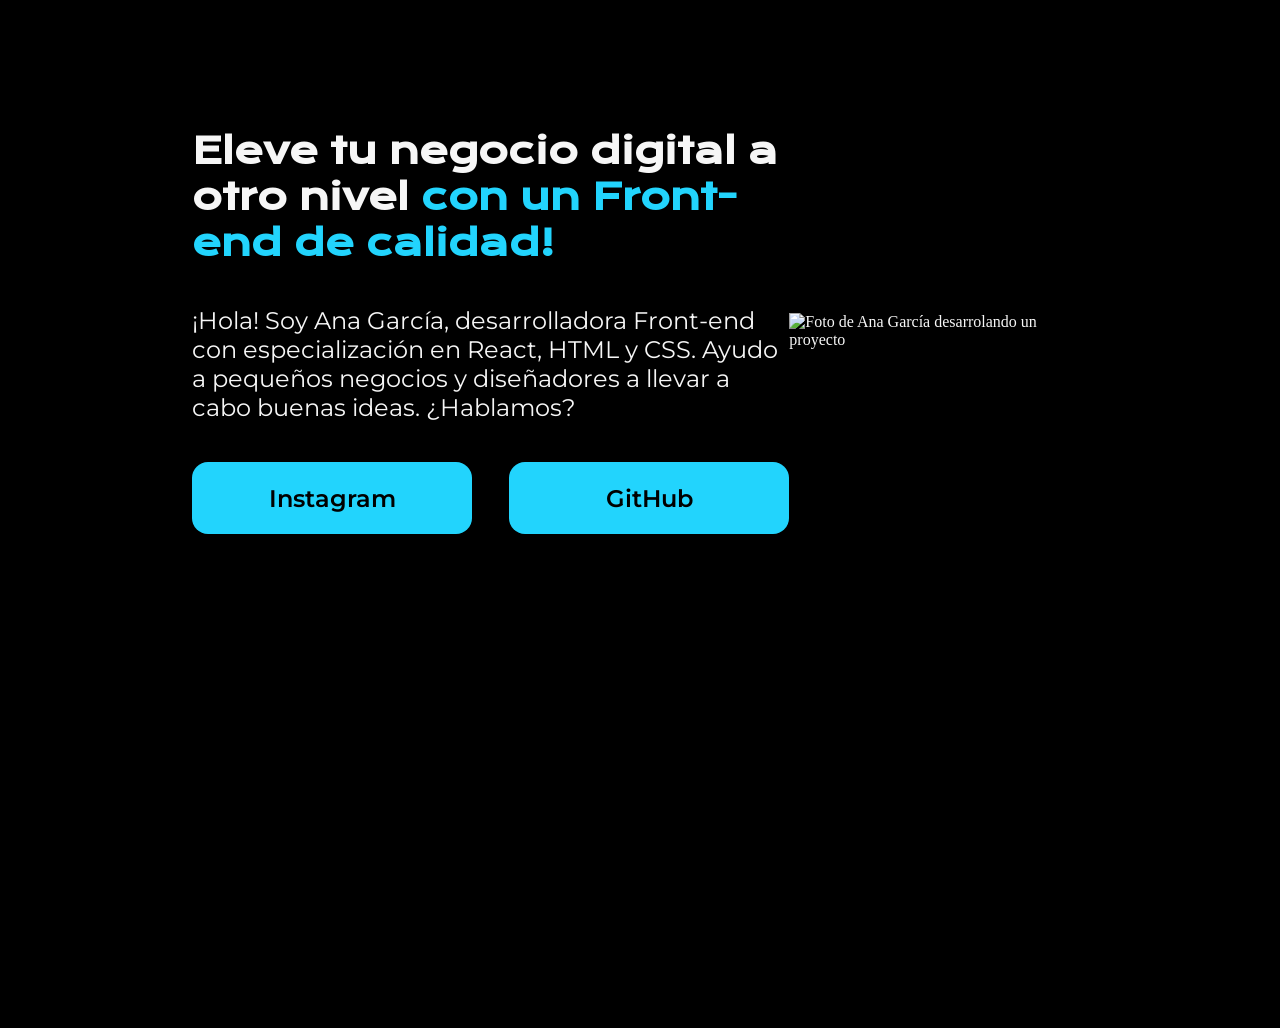
==== index.html @ e9a24e88 "ALURA07 - Initial commit from OG repository" ====
<!DOCTYPE html>
<html lang="es-mx">
<head>
    <meta charset="UTF-8"> 
    <meta http-equiv="X-UA-Compatible" content="IE=edge">
    <meta name="viewport" content="width=device-width, initial-scale=1.0">
    <title>Portafolio</title>
    <link rel="stylesheet" href="style.css">

</head>
<body>
    <header></header>
    <main class="presentacion">
        <section class="presentacion__contenido">
            <h1 class="presentacion__contenido__titulo">
                Eleve tu negocio digital a otro nivel 
                <strong class="titulo-destaque">con un Front-end de calidad!
                </strong></h1>
                <p class="presentacion__contenido__texto">¡Hola! Soy Ana García, desarrolladora Front-end con
                    especialización en React, HTML y CSS. Ayudo a pequeños
                    negocios y diseñadores a llevar a cabo buenas ideas.
                    ¿Hablamos?

                </p>
                <div class="presentacion__enlaces">
                    <a class="presentacion__enlaces__link" href="https://instagram.com/">Instagram</a>
                    <a class="presentacion__enlaces__link" href="https://github.com/">GitHub</a>
                </div>
               
        </section>
            <img src="Imagem.png" alt="Foto de Ana García desarrolando un proyecto">
    </main>
    <footer></footer>
</body>
</html>
---- style.css ----
@import url('https://fonts.googleapis.com/css2?family=Krona+One&family=Montserrat:wght@400;600&display=swap');


* {
    padding: 0;
    margin:0;
}

body{
    height: 100vh;
    box-sizing: border-box;
    background-color: #000000;
    color: #F6F6F6;
}


.titulo-destaque {
    color: #22D4FD; ;
}

.presentacion {
    margin: 10% 15%;
    display: flex;
    align-items: center;
    justify-content: space-between;
}

.presentacion__contenido{
    width: 615px;
    display: flex;
    flex-direction: column;
    gap: 40px;
}

.presentacion__contenido__titulo{
    font-size: 36px;
    font-family: 'Krona One', sans-serif;
}

.presentacion__contenido__texto{
    font-size: 24px;
    font-family: 'Montserrat', sans-serif;
}

.presentacion__enlaces{
    display: flex;
    justify-content: space-between;
}

.presentacion__enlaces__link{
    background-color: #22D4FD;
    width: 280px;
    text-align: center;
    border-radius: 16px;
    font-size: 24px;
    font-weight: 600;
    padding: 21.5px 0;
    text-decoration: none;
    color: #000000;
    font-family: 'Montserrat', sans-serif;
}
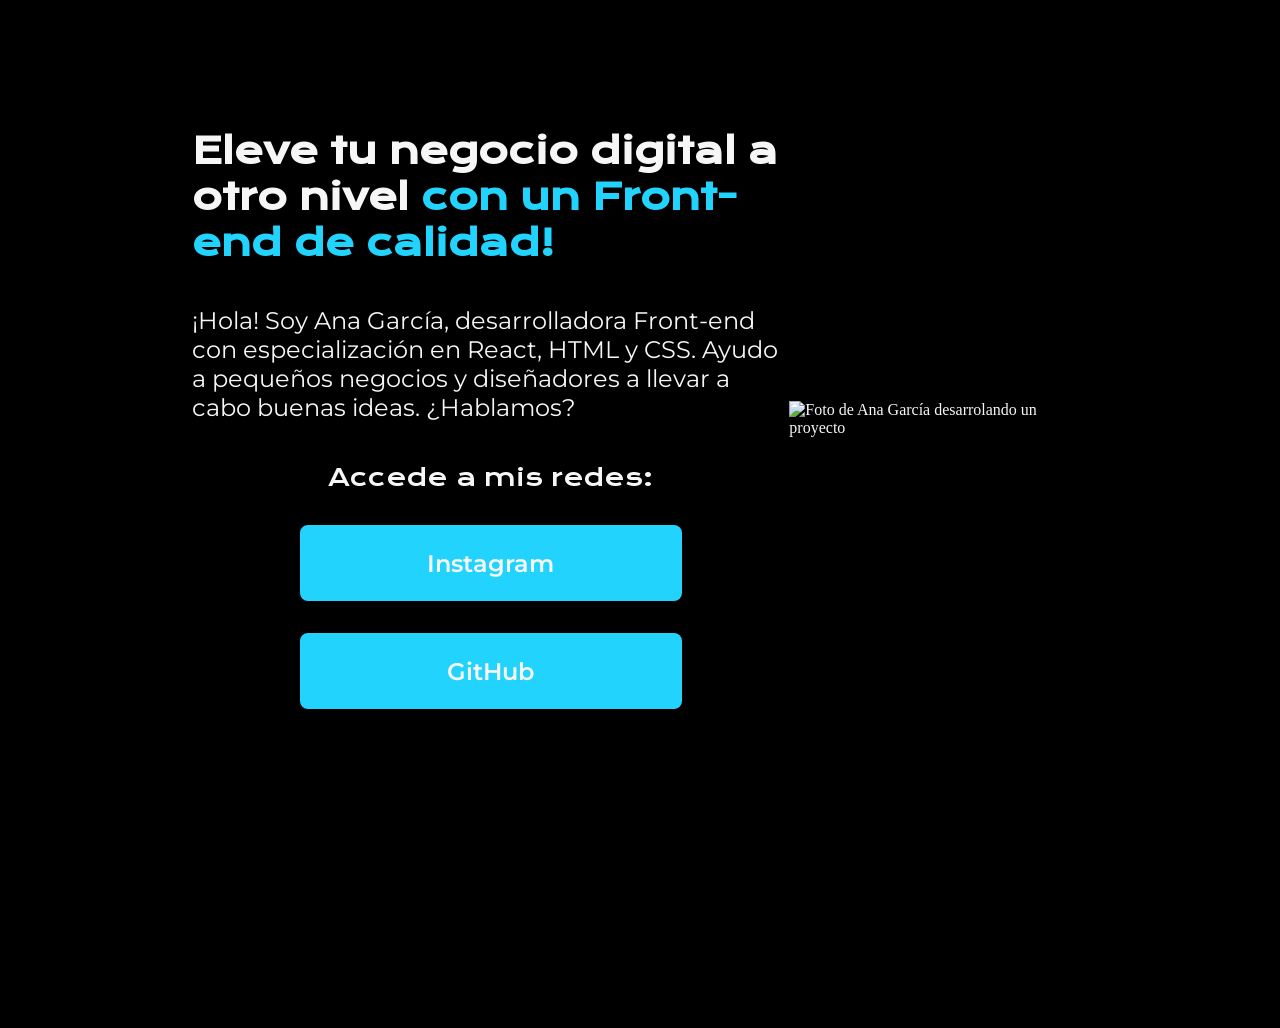
==== commit 5d9237e9: "ALURA 07 - Basic sytle added to social buttons" ====
--- a/index.html
+++ b/index.html
@@ -23,6 +23,7 @@
 
                 </p>
                 <div class="presentacion__enlaces">
+                    <h2 class="presentacion__enlaces__subtitulo">Accede a mis redes:</h2>
                     <a class="presentacion__enlaces__link" href="https://instagram.com/">Instagram</a>
                     <a class="presentacion__enlaces__link" href="https://github.com/">GitHub</a>
                 </div>
--- a/style.css
+++ b/style.css
@@ -42,20 +42,33 @@
     font-family: 'Montserrat', sans-serif;
 }
 
-.presentacion__enlaces{
+.presentacion__enlaces
+{
     display: flex;
     justify-content: space-between;
+    flex-direction: column;
+    align-items: center;
+    gap: 32px;
 }
 
-.presentacion__enlaces__link{
+.presentacion__enlaces__subtitulo
+{
+    font-family: 'Krona One', sans-serif;
+    font-size: 24px;
+    font-weight: 400;
+}
+
+.presentacion__enlaces__link
+{
     background-color: #22D4FD;
-    width: 280px;
+    width: 378px;
     text-align: center;
-    border-radius: 16px;
+    border-radius: 8px;
     font-size: 24px;
     font-weight: 600;
     padding: 21.5px 0;
     text-decoration: none;
-    color: #000000;
+    color: #F6F6F6;
     font-family: 'Montserrat', sans-serif;
+    border: 2px solid #22D4FD;
 }
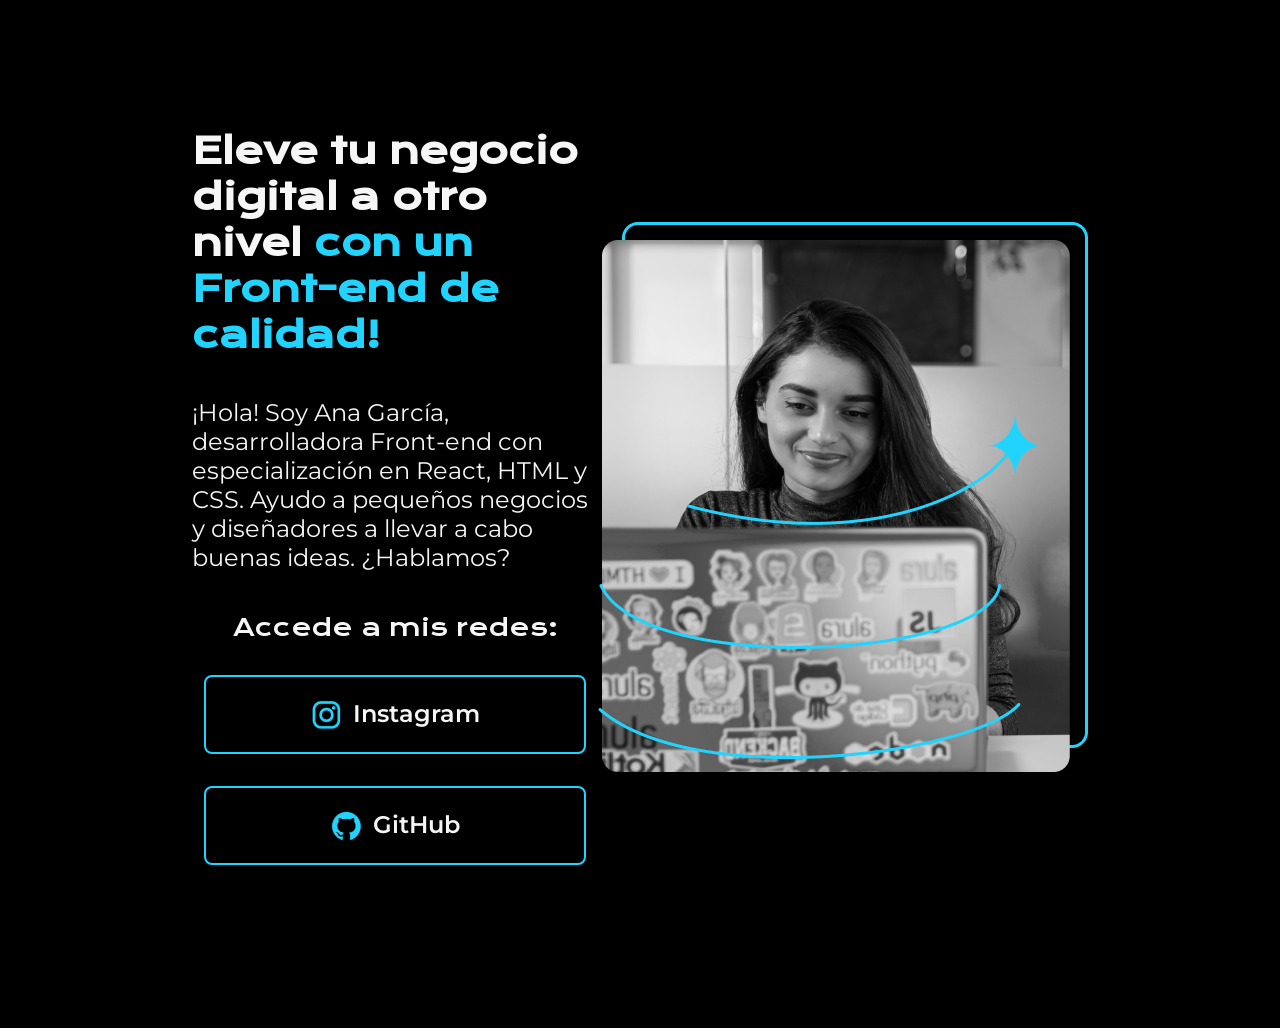
==== commit b8f429c3: "ALURA-07 Images added and hover added to buttons" ====
--- a/index.html
+++ b/index.html
@@ -24,12 +24,16 @@
                 </p>
                 <div class="presentacion__enlaces">
                     <h2 class="presentacion__enlaces__subtitulo">Accede a mis redes:</h2>
-                    <a class="presentacion__enlaces__link" href="https://instagram.com/">Instagram</a>
-                    <a class="presentacion__enlaces__link" href="https://github.com/">GitHub</a>
+                    <a class="presentacion__enlaces__link" href="https://instagram.com/">
+                        <img src="./images/instagram.png">
+                        Instagram</a>
+                    <a class="presentacion__enlaces__link" href="https://github.com/">
+                        <img src="./images/github.png">
+                        GitHub</a>
                 </div>
                
         </section>
-            <img src="Imagem.png" alt="Foto de Ana García desarrolando un proyecto">
+            <img src="./images/Imagem.png" alt="Foto de Ana García desarrolando un proyecto">
     </main>
     <footer></footer>
 </body>
--- a/style.css
+++ b/style.css
@@ -60,7 +60,7 @@
 
 .presentacion__enlaces__link
 {
-    background-color: #22D4FD;
+    background-color: #000000;
     width: 378px;
     text-align: center;
     border-radius: 8px;
@@ -71,4 +71,12 @@
     color: #F6F6F6;
     font-family: 'Montserrat', sans-serif;
     border: 2px solid #22D4FD;
+    display: flex;
+    justify-content: center;
+    gap: 10px;
+}
+
+.presentacion__enlaces__link:hover
+{
+    background-color: #272727;
 }
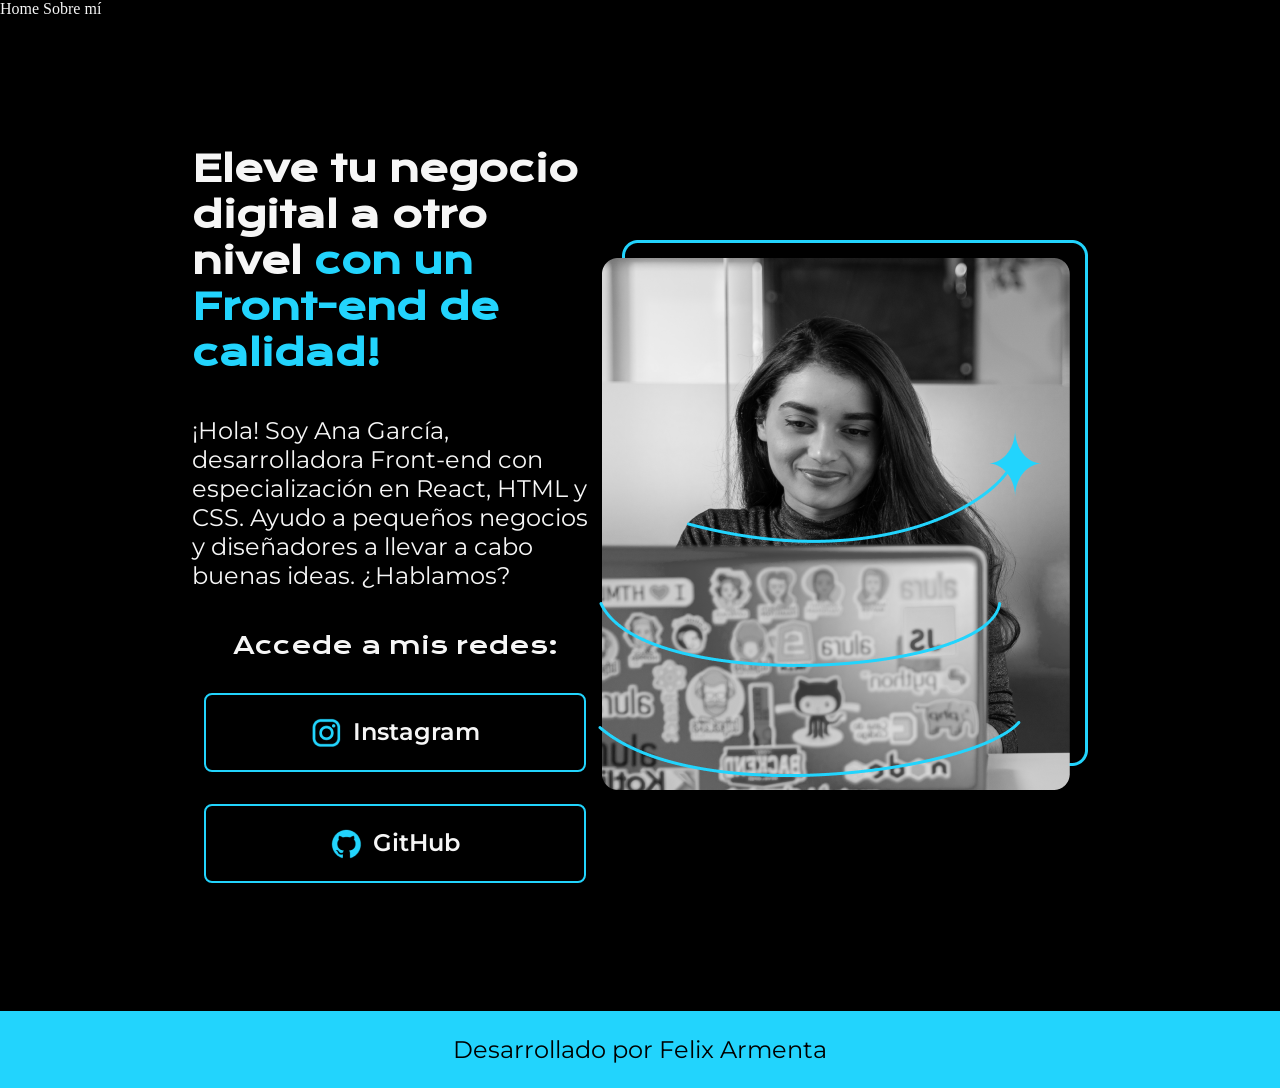
==== commit 13fa7ec5: "ALURA-07 Header and footer initial config" ====
--- a/index.html
+++ b/index.html
@@ -9,7 +9,12 @@
 
 </head>
 <body>
-    <header></header>
+    <header class="header">
+        <nav class="header__menu">
+            <a class="header__menu__link">Home</a>
+            <a class="header__menu__link">Sobre mí</a>
+        </nav>
+    </header>
     <main class="presentacion">
         <section class="presentacion__contenido">
             <h1 class="presentacion__contenido__titulo">
@@ -35,6 +40,8 @@
         </section>
             <img src="./images/Imagem.png" alt="Foto de Ana García desarrolando un proyecto">
     </main>
-    <footer></footer>
+    <footer class="footer">
+        <p>Desarrollado por Felix Armenta</p>
+    </footer>
 </body>
 </html>
--- a/style.css
+++ b/style.css
@@ -7,7 +7,6 @@
 }
 
 body{
-    height: 100vh;
     box-sizing: border-box;
     background-color: #000000;
     color: #F6F6F6;
@@ -79,4 +78,15 @@
 .presentacion__enlaces__link:hover
 {
     background-color: #272727;
+}
+
+.footer
+{
+    background-color: #22D4FD;
+    padding: 24px;
+    color: #000000;
+    text-align: center;
+    font-family: 'Montserrat', sans-serif;
+    font-size: 24px;
+    font-weight: 400;
 }
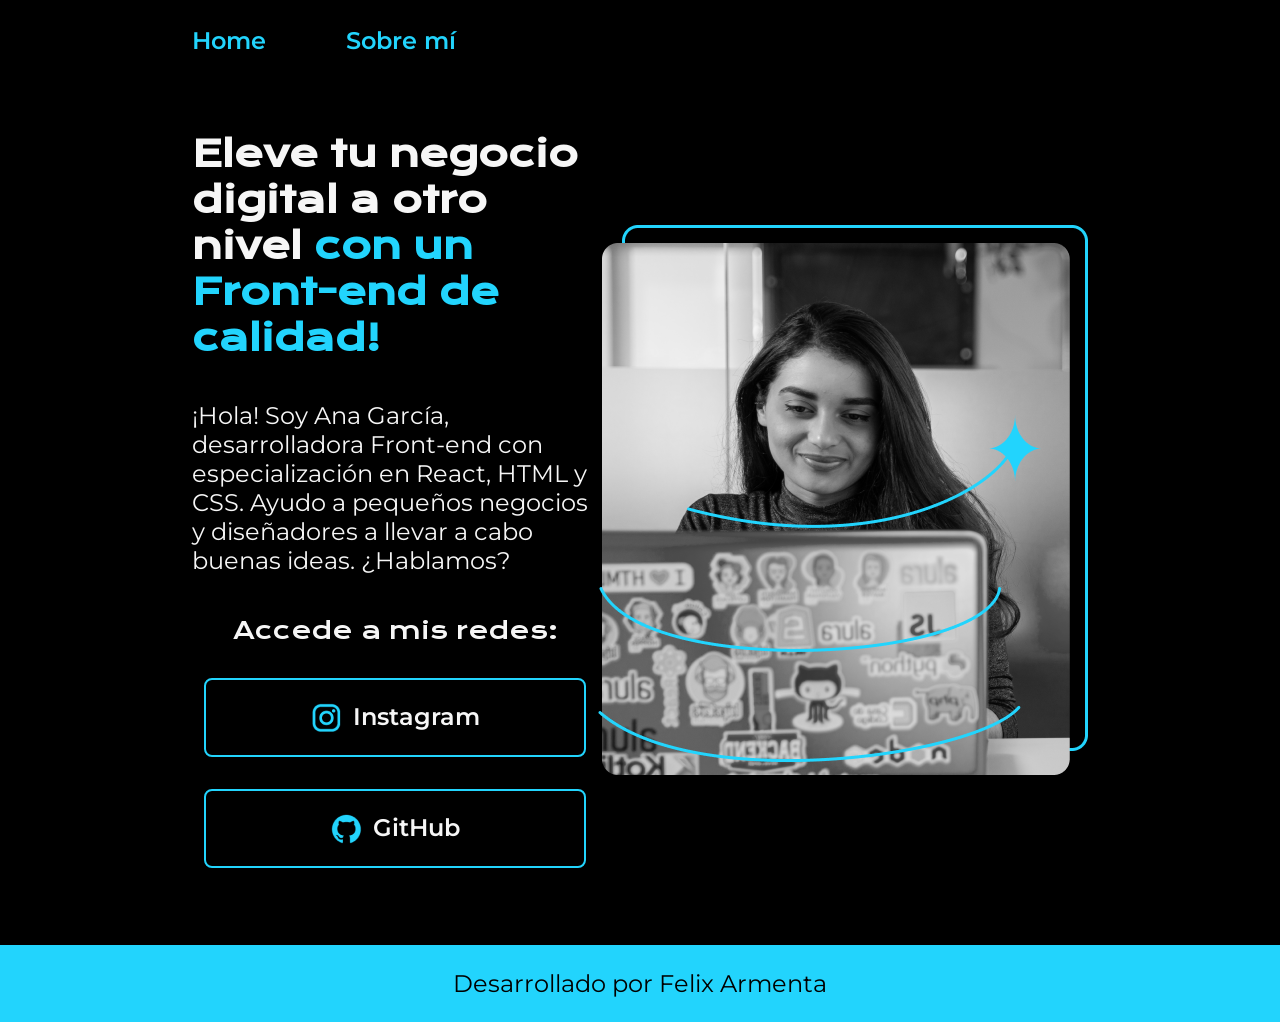
==== commit 35d58950: "ALURA-07 Header style added, about me page added, links updated and CV addded as homework" ====
--- a/index.html
+++ b/index.html
@@ -5,14 +5,14 @@
     <meta http-equiv="X-UA-Compatible" content="IE=edge">
     <meta name="viewport" content="width=device-width, initial-scale=1.0">
     <title>Portafolio</title>
-    <link rel="stylesheet" href="style.css">
+    <link rel="stylesheet" href="./styles/style.css">
 
 </head>
 <body>
     <header class="header">
         <nav class="header__menu">
-            <a class="header__menu__link">Home</a>
-            <a class="header__menu__link">Sobre mí</a>
+            <a class="header__menu__link" href="index.html">Home</a>
+            <a class="header__menu__link" href="about.html">Sobre mí</a>
         </nav>
     </header>
     <main class="presentacion">
--- a/styles/style.css
+++ b/styles/style.css
@@ -0,0 +1,123 @@
+@import url('https://fonts.googleapis.com/css2?family=Krona+One&family=Montserrat:wght@400;600&display=swap');
+
+*
+{
+    padding: 0;
+    margin:0;
+}
+
+body
+{
+    box-sizing: border-box;
+    background-color: #000000;
+    color: #F6F6F6;
+}
+
+.header
+{
+    padding: 2% 0% 0% 15%;
+}
+
+.header__menu
+{
+    display: flex;
+    gap: 80px;
+}
+
+.header__menu__link
+{
+    font-family: "Montserrat", sans-serif;
+    font-size: 24px;
+    font-weight: 600;
+    color: #22D4FD;
+    text-decoration: none;
+}
+
+.presentacion
+{
+    padding: 6% 15%;
+    display: flex;
+    align-items: center;
+    justify-content: space-between;
+}
+
+.presentacion__contenido
+{
+    width: 615px;
+    display: flex;
+    flex-direction: column;
+    gap: 40px;
+}
+
+.presentacion__contenido__titulo
+{
+    font-size: 36px;
+    font-family: 'Krona One', sans-serif;
+}
+
+.titulo-destaque
+{
+    color: #22D4FD; ;
+}
+
+.presentacion__contenido__texto
+{
+    font-size: 24px;
+    font-family: 'Montserrat', sans-serif;
+}
+
+.presentacion__enlaces
+{
+    display: flex;
+    justify-content: space-between;
+    flex-direction: column;
+    align-items: center;
+    gap: 32px;
+}
+
+.presentacion__enlaces__subtitulo
+{
+    font-family: 'Krona One', sans-serif;
+    font-size: 24px;
+    font-weight: 400;
+}
+
+.presentacion__enlaces__link
+{
+    background-color: #000000;
+    width: 378px;
+    text-align: center;
+    border-radius: 8px;
+    font-size: 24px;
+    font-weight: 600;
+    padding: 21.5px 0;
+    text-decoration: none;
+    color: #F6F6F6;
+    font-family: 'Montserrat', sans-serif;
+    border: 2px solid #22D4FD;
+    display: flex;
+    justify-content: center;
+    gap: 10px;
+}
+
+.presentacion__enlaces__link:hover
+{
+    background-color: #272727;
+}
+
+.footer
+{
+    background-color: #22D4FD;
+    padding: 24px;
+    color: #000000;
+    text-align: center;
+    font-family: 'Montserrat', sans-serif;
+    font-size: 24px;
+    font-weight: 400;
+}
+
+.presentacion__contenido__texto a
+{
+    text-decoration: none;
+    color: #22D4FD;
+}
